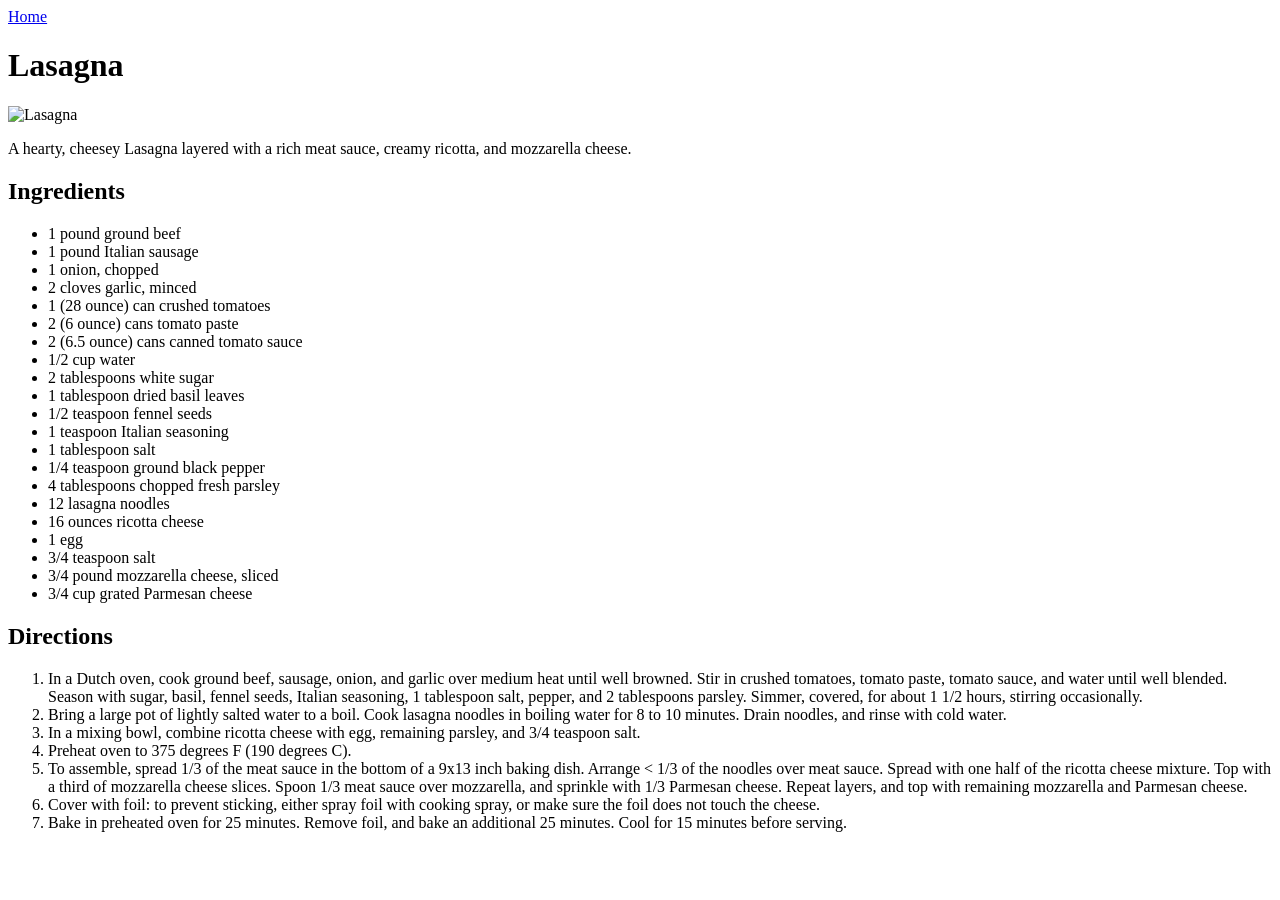
==== recipes/lasagna.html @ cd715b89 "Add full lasagna recipe page with image, ingredients, and steps" ====
<!DOCTYPE html>
<html lang="en">

<head>
    <meta charset="UTF-8">
    <title>Lasagna</title>
    </head>
<body>
    <a href="../index.html">Home</a>
    <h1>Lasagna</h1>

    <img src="https://www.allrecipes.com/thmb/iOfxQGOJTdM0K6edW-MFkn-nydE=/0x512/filters:no_upscale():max_bytes(150000):strip_icc():format(webp)/23600-worlds-best-lasagna-DDMFS-4x3-1196-24c5401652934ffb96d3d94bc9fbe2d7.jpg" alt="Lasagna">


    <p>A hearty, cheesey Lasagna layered with a rich meat sauce, creamy ricotta, and mozzarella cheese.</p>
    
    <h2>Ingredients</h2>
    <ul>
        <li>1 pound ground beef</li>
        <li>1 pound Italian sausage</li>
        <li>1 onion, chopped</li>
        <li>2 cloves garlic, minced</li>
        <li>1 (28 ounce) can crushed tomatoes</li>
        <li>2 (6 ounce) cans tomato paste</li>
        <li>2 (6.5 ounce) cans canned tomato sauce</li>
        <li>1/2 cup water</li>
        <li>2 tablespoons white sugar</li>
        <li>1 tablespoon dried basil leaves</li>
        <li>1/2 teaspoon fennel seeds</li>
        <li>1 teaspoon Italian seasoning</li>
        <li>1 tablespoon salt</li>
        <li>1/4 teaspoon ground black pepper</li>
        <li>4 tablespoons chopped fresh parsley</li>
        <li>12 lasagna noodles</li>
        <li>16 ounces ricotta cheese</li>
        <li>1 egg</li>
        <li>3/4 teaspoon salt</li>
        <li>3/4 pound mozzarella cheese, sliced</li>
        <li>3/4 cup grated Parmesan cheese</li>
    </ul> 
    <h2>Directions</h2>
    <ol>
        <li>In a Dutch oven, cook ground beef, sausage, onion, and garlic over medium heat until well browned. Stir in crushed tomatoes, tomato paste, tomato sauce, and water until well blended. Season with sugar, basil, fennel seeds, Italian seasoning, 1 tablespoon salt, pepper, and 2 tablespoons parsley. Simmer, covered, for about 1 1/2 hours, stirring occasionally.</li>
        <li>Bring a large pot of lightly salted water to a boil. Cook lasagna noodles in boiling water for 8 to 10 minutes. Drain noodles, and rinse with cold water.</li>
        <li>In a mixing bowl, combine ricotta cheese with egg, remaining parsley, and 3/4 teaspoon salt.</li>
        <li>Preheat oven to 375 degrees F (190 degrees C).</li>
        <li>To assemble, spread 1/3 of the meat sauce in the bottom of a 9x13 inch baking dish. Arrange
<   1/3 of the noodles over meat sauce. Spread with one half of the ricotta cheese mixture. Top with a third of mozzarella cheese slices. Spoon 1/3 meat sauce over mozzarella, and sprinkle with 1/3 Parmesan cheese. Repeat layers, and top with remaining mozzarella and Parmesan cheese.</li>
        <li>Cover with foil: to prevent sticking, either spray foil with cooking spray, or make sure the foil does not touch the cheese.</li>
        <li>Bake in preheated oven for 25 minutes. Remove foil, and bake an additional 25 minutes. Cool for 15 minutes before serving.</li>
    </ol>





</body>
</html>
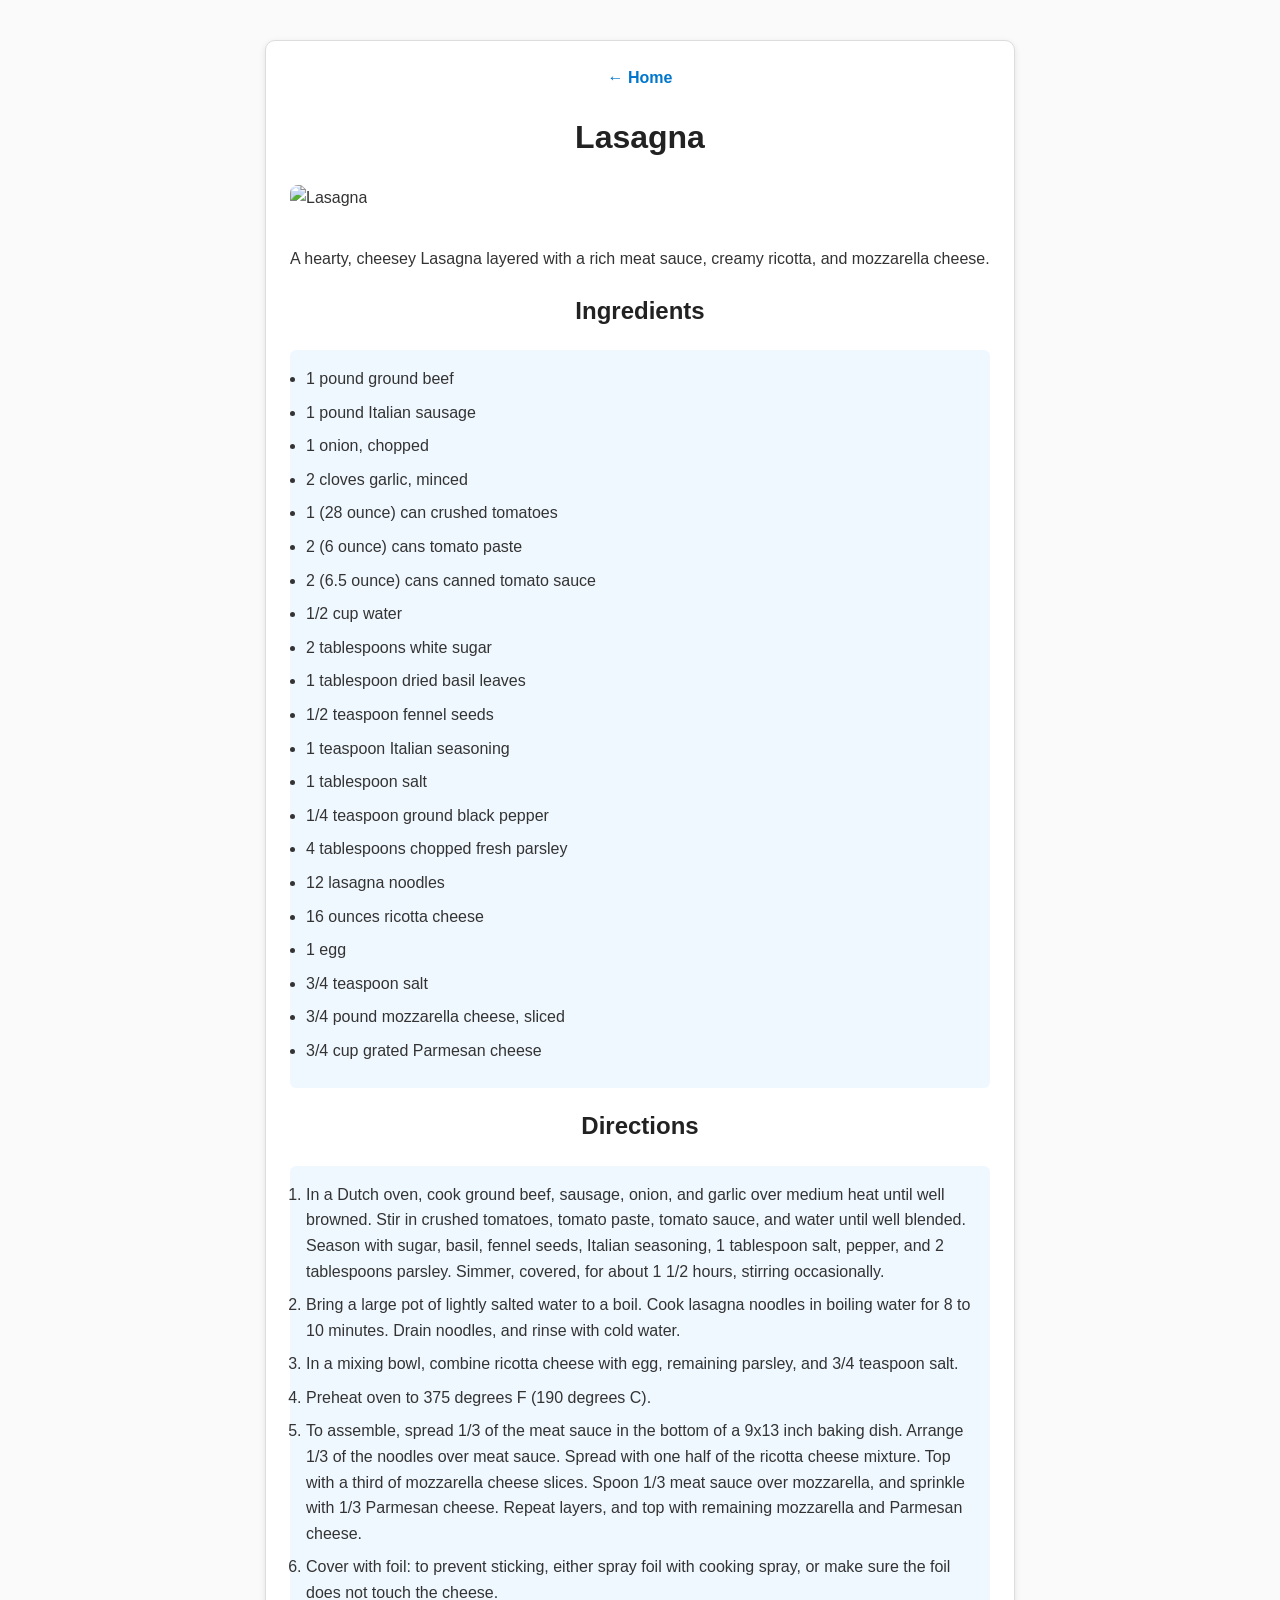
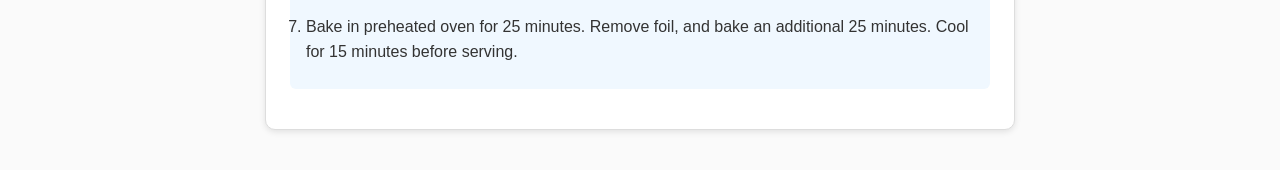
==== commit 8c760399: "Updated Recipes with styling" ====
--- a/recipes/lasagna.html
+++ b/recipes/lasagna.html
@@ -4,55 +4,58 @@
 <head>
     <meta charset="UTF-8">
     <title>Lasagna</title>
-    </head>
+    <link rel="stylesheet" href="../style.css">
+</head>
+
 <body>
-    <a href="../index.html">Home</a>
-    <h1>Lasagna</h1>
 
-    <img src="https://www.allrecipes.com/thmb/iOfxQGOJTdM0K6edW-MFkn-nydE=/0x512/filters:no_upscale():max_bytes(150000):strip_icc():format(webp)/23600-worlds-best-lasagna-DDMFS-4x3-1196-24c5401652934ffb96d3d94bc9fbe2d7.jpg" alt="Lasagna">
+    <div class="recipe-card">
 
+        <a class="back-link" href="../index.html">← Home</a>
 
-    <p>A hearty, cheesey Lasagna layered with a rich meat sauce, creamy ricotta, and mozzarella cheese.</p>
-    
-    <h2>Ingredients</h2>
-    <ul>
-        <li>1 pound ground beef</li>
-        <li>1 pound Italian sausage</li>
-        <li>1 onion, chopped</li>
-        <li>2 cloves garlic, minced</li>
-        <li>1 (28 ounce) can crushed tomatoes</li>
-        <li>2 (6 ounce) cans tomato paste</li>
-        <li>2 (6.5 ounce) cans canned tomato sauce</li>
-        <li>1/2 cup water</li>
-        <li>2 tablespoons white sugar</li>
-        <li>1 tablespoon dried basil leaves</li>
-        <li>1/2 teaspoon fennel seeds</li>
-        <li>1 teaspoon Italian seasoning</li>
-        <li>1 tablespoon salt</li>
-        <li>1/4 teaspoon ground black pepper</li>
-        <li>4 tablespoons chopped fresh parsley</li>
-        <li>12 lasagna noodles</li>
-        <li>16 ounces ricotta cheese</li>
-        <li>1 egg</li>
-        <li>3/4 teaspoon salt</li>
-        <li>3/4 pound mozzarella cheese, sliced</li>
-        <li>3/4 cup grated Parmesan cheese</li>
-    </ul> 
-    <h2>Directions</h2>
-    <ol>
-        <li>In a Dutch oven, cook ground beef, sausage, onion, and garlic over medium heat until well browned. Stir in crushed tomatoes, tomato paste, tomato sauce, and water until well blended. Season with sugar, basil, fennel seeds, Italian seasoning, 1 tablespoon salt, pepper, and 2 tablespoons parsley. Simmer, covered, for about 1 1/2 hours, stirring occasionally.</li>
-        <li>Bring a large pot of lightly salted water to a boil. Cook lasagna noodles in boiling water for 8 to 10 minutes. Drain noodles, and rinse with cold water.</li>
-        <li>In a mixing bowl, combine ricotta cheese with egg, remaining parsley, and 3/4 teaspoon salt.</li>
-        <li>Preheat oven to 375 degrees F (190 degrees C).</li>
-        <li>To assemble, spread 1/3 of the meat sauce in the bottom of a 9x13 inch baking dish. Arrange
-<   1/3 of the noodles over meat sauce. Spread with one half of the ricotta cheese mixture. Top with a third of mozzarella cheese slices. Spoon 1/3 meat sauce over mozzarella, and sprinkle with 1/3 Parmesan cheese. Repeat layers, and top with remaining mozzarella and Parmesan cheese.</li>
-        <li>Cover with foil: to prevent sticking, either spray foil with cooking spray, or make sure the foil does not touch the cheese.</li>
-        <li>Bake in preheated oven for 25 minutes. Remove foil, and bake an additional 25 minutes. Cool for 15 minutes before serving.</li>
-    </ol>
+        <h1>Lasagna</h1>
 
+        <img src="https://www.allrecipes.com/thmb/iOfxQGOJTdM0K6edW-MFkn-nydE=/0x512/filters:no_upscale():max_bytes(150000):strip_icc():format(webp)/23600-worlds-best-lasagna-DDMFS-4x3-1196-24c5401652934ffb96d3d94bc9fbe2d7.jpg" alt="Lasagna">
 
+        <p>A hearty, cheesey Lasagna layered with a rich meat sauce, creamy ricotta, and mozzarella cheese.</p>
 
+        <h2>Ingredients</h2>
+        <ul>
+            <li>1 pound ground beef</li>
+            <li>1 pound Italian sausage</li>
+            <li>1 onion, chopped</li>
+            <li>2 cloves garlic, minced</li>
+            <li>1 (28 ounce) can crushed tomatoes</li>
+            <li>2 (6 ounce) cans tomato paste</li>
+            <li>2 (6.5 ounce) cans canned tomato sauce</li>
+            <li>1/2 cup water</li>
+            <li>2 tablespoons white sugar</li>
+            <li>1 tablespoon dried basil leaves</li>
+            <li>1/2 teaspoon fennel seeds</li>
+            <li>1 teaspoon Italian seasoning</li>
+            <li>1 tablespoon salt</li>
+            <li>1/4 teaspoon ground black pepper</li>
+            <li>4 tablespoons chopped fresh parsley</li>
+            <li>12 lasagna noodles</li>
+            <li>16 ounces ricotta cheese</li>
+            <li>1 egg</li>
+            <li>3/4 teaspoon salt</li>
+            <li>3/4 pound mozzarella cheese, sliced</li>
+            <li>3/4 cup grated Parmesan cheese</li>
+        </ul>
 
+        <h2>Directions</h2>
+        <ol>
+            <li>In a Dutch oven, cook ground beef, sausage, onion, and garlic over medium heat until well browned. Stir in crushed tomatoes, tomato paste, tomato sauce, and water until well blended. Season with sugar, basil, fennel seeds, Italian seasoning, 1 tablespoon salt, pepper, and 2 tablespoons parsley. Simmer, covered, for about 1 1/2 hours, stirring occasionally.</li>
+            <li>Bring a large pot of lightly salted water to a boil. Cook lasagna noodles in boiling water for 8 to 10 minutes. Drain noodles, and rinse with cold water.</li>
+            <li>In a mixing bowl, combine ricotta cheese with egg, remaining parsley, and 3/4 teaspoon salt.</li>
+            <li>Preheat oven to 375 degrees F (190 degrees C).</li>
+            <li>To assemble, spread 1/3 of the meat sauce in the bottom of a 9x13 inch baking dish. Arrange 1/3 of the noodles over meat sauce. Spread with one half of the ricotta cheese mixture. Top with a third of mozzarella cheese slices. Spoon 1/3 meat sauce over mozzarella, and sprinkle with 1/3 Parmesan cheese. Repeat layers, and top with remaining mozzarella and Parmesan cheese.</li>
+            <li>Cover with foil: to prevent sticking, either spray foil with cooking spray, or make sure the foil does not touch the cheese.</li>
+            <li>Bake in preheated oven for 25 minutes. Remove foil, and bake an additional 25 minutes. Cool for 15 minutes before serving.</li>
+        </ol>
+
+    </div>
 
 </body>
-</html>+</html>
--- a/style.css
+++ b/style.css
@@ -0,0 +1,79 @@
+body {
+  background: #fafafa;
+  font-family: Arial, Helvetica, sans-serif;
+  margin: 0;
+  padding: 40px;
+  line-height: 1.6;
+  color: #333;
+}
+
+.recipe-card {
+  background: white;
+  max-width: 700px;
+  margin: 0 auto;
+  padding: 24px;
+  border-radius: 10px;
+  border: 1px solid #ddd;
+  box-shadow: 0 2px 6px rgba(0,0,0,0.1);
+}
+
+.recipe-card img {
+  width: 100%;
+  border-radius: 8px;
+  margin-bottom: 20px;
+}
+
+h1, h2 {
+  text-align: center;
+  color: #222;
+}
+
+ul, ol {
+  background: #f0f8ff;
+  padding: 16px;
+  border-radius: 6px;
+}
+
+li {
+  margin-bottom: 8px;
+}
+
+.back-link {
+  display: block;
+  margin-bottom: 20px;
+  text-align: center;
+  color: #0077cc;
+  text-decoration: none;
+  font-weight: bold;
+}
+
+.back-link:hover {
+  text-decoration: underline;
+}
+
+.home-container {
+  max-width: 700px;
+  margin: 0 auto;
+  text-align: center;
+}
+
+.recipe-link-card {
+  background: white;
+  border: 1px solid #ddd;
+  border-radius: 10px;
+  padding: 16px;
+  margin: 20px 0;
+  box-shadow: 0 2px 6px rgba(0,0,0,0.1);
+}
+
+.recipe-link-card a {
+  text-decoration: none;
+  color: #0077cc;
+  font-size: 1.2rem;
+  font-weight: bold;
+}
+
+.recipe-link-card a:hover {
+  text-decoration: underline;
+}
+
